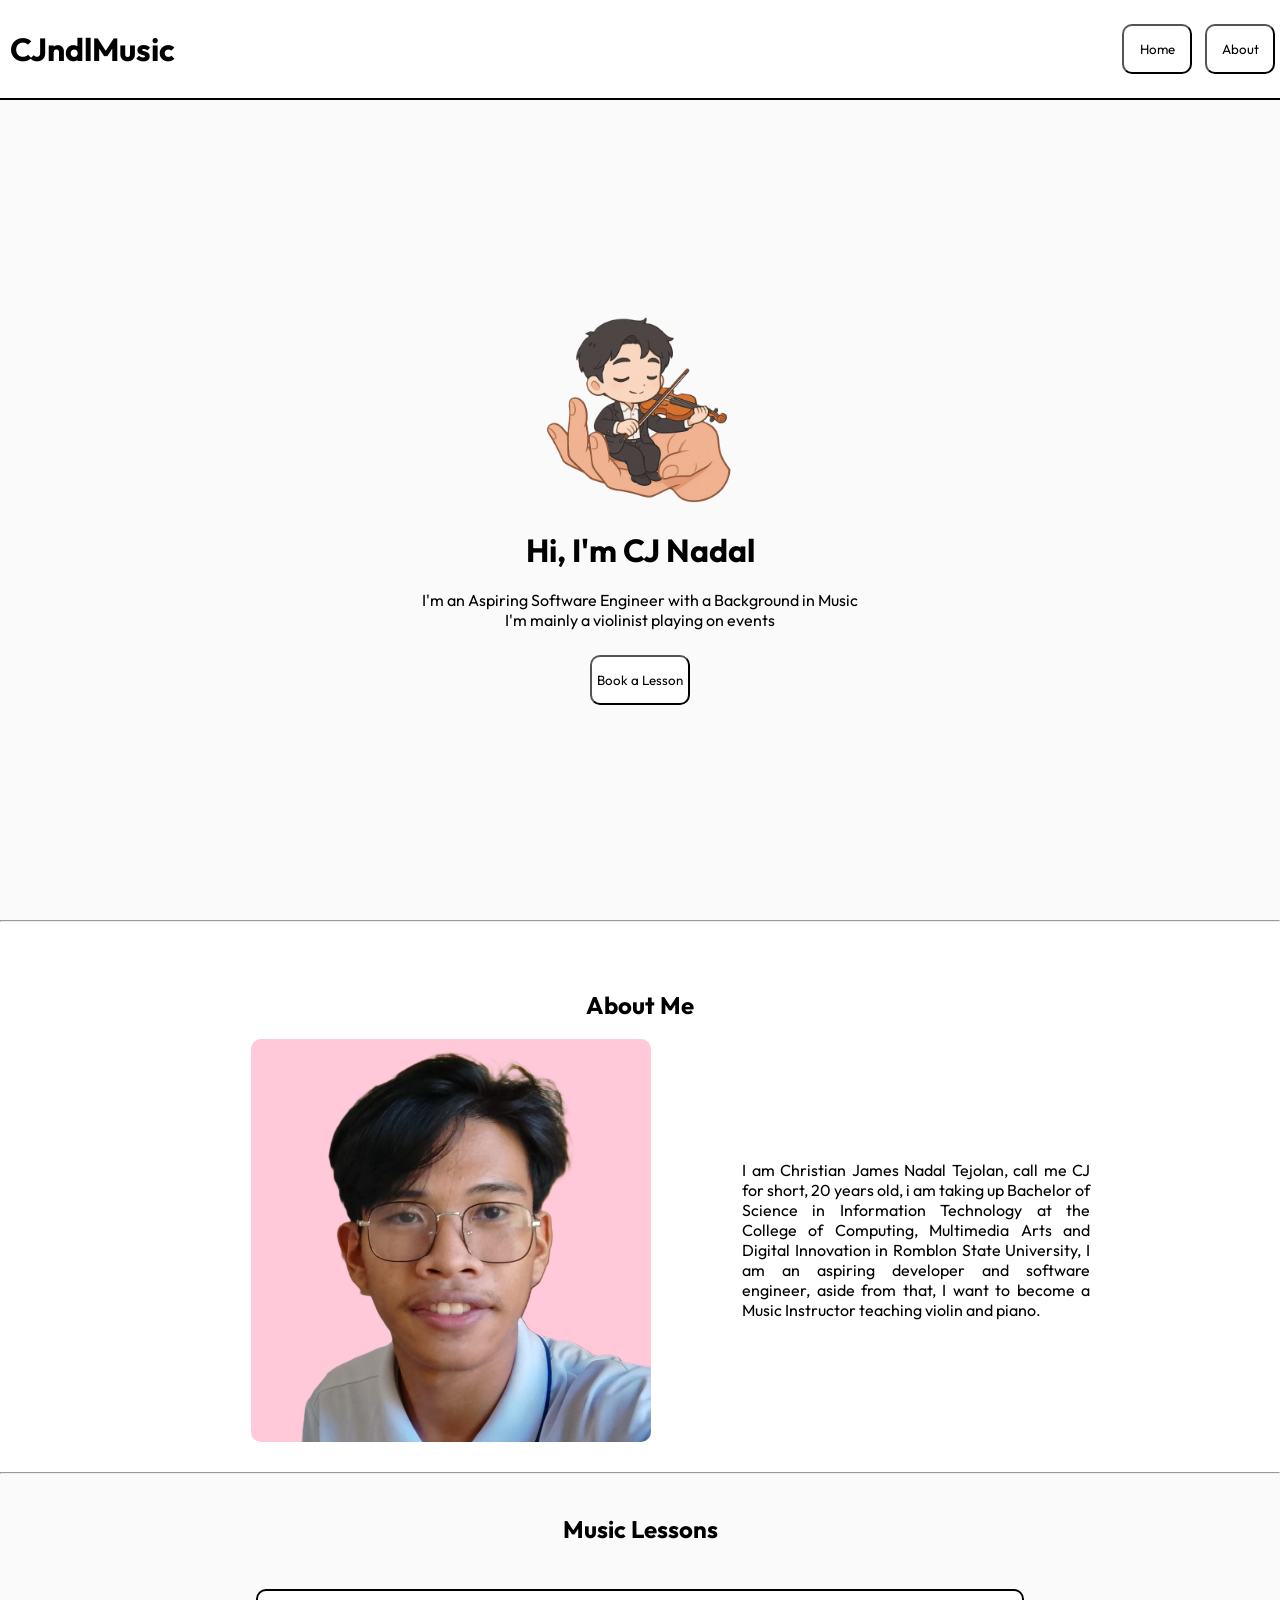
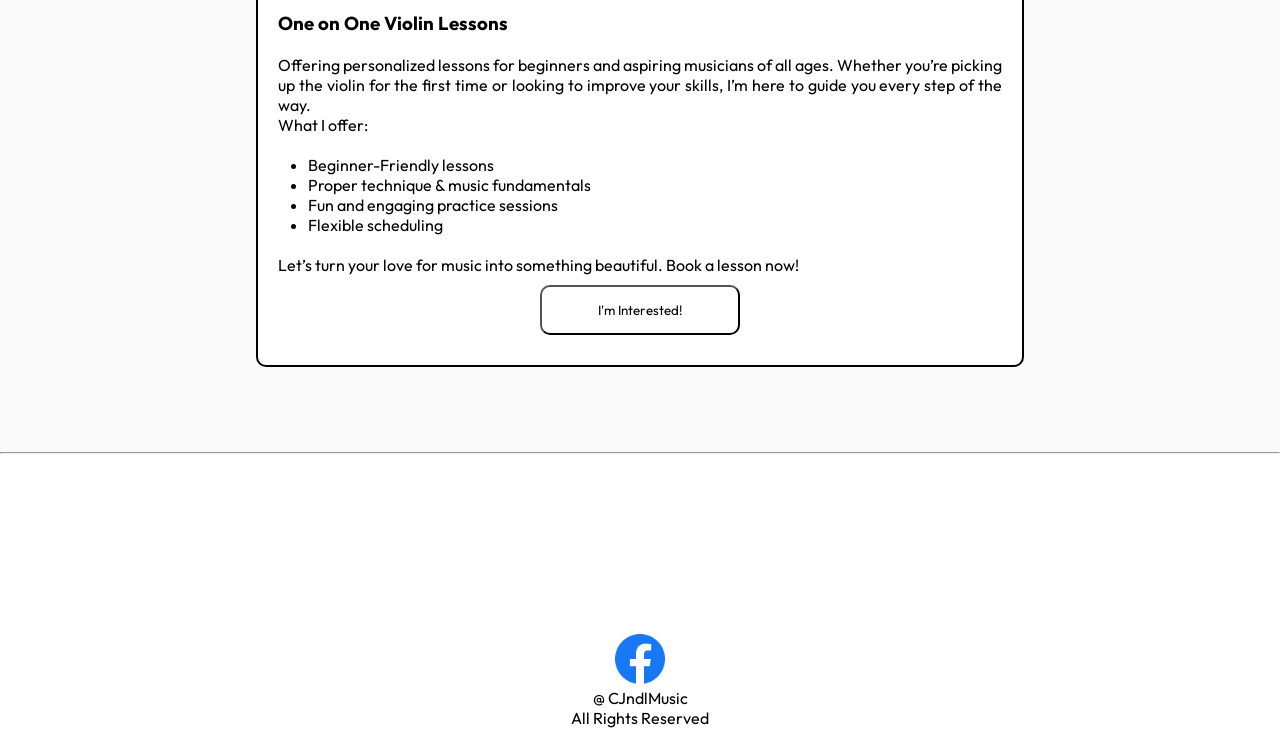
==== index.html @ f6004ac4 "major update and changes to code" ====
<!DOCTYPE html>
<html lang="en">

<head>
    <meta charset="UTF-8">
    <meta name="viewport" content="width=device-width, initial-scale=1.0">
    <link rel="preconnect" href="https://fonts.googleapis.com">
    <link rel="preconnect" href="https://fonts.gstatic.com" crossorigin>
    <link href="https://fonts.googleapis.com/css2?family=Outfit:wght@100..900&family=Walter+Turncoat&display=swap"
        rel="stylesheet">
    <link rel="icon" href="images/violinist.png">
    <title>cjndlmusic</title>
</head>
<!-- PAGE STYLE SECTION -->
<style>
    * {
        font-family: "Outfit", sans-serif;
        font-optical-sizing: auto;
        font-weight: 10px;
        font-style: normal;
        margin: 0;
        padding: 0;
        box-sizing: border-box;
    }

    header {
        background-color: white;
        width: 100%;
        height: 100px;
        top: 0;
        left: 0;
        right: 0;
        z-index: 1000;
        border-bottom: solid 2px;
        display: flex;
        align-items: center;
        justify-content: space-between;
        position: sticky;
    }

    header h1 {
        margin-left: 10px;
    }

    nav button {
        margin-right: 20px;
    }

    a {
        text-decoration: none;
    }

    main {
        background-color: rgb(250, 250, 250);
        width: 100%;
        height: calc(100vh - 80px);
        display: grid;
        place-items: center;
        position: sticky;
    }

    .hero {
        text-align: center;
        display: flex;
        flex-direction: column;
        gap: 20px;
        align-items: center;
    }

    .image {
        width: 200px;
        height: 200px;
        margin: auto;
        transition: ease-in-out 0.3s;
    }

    #lessonbtn {
        background-color: white;
        width: 100px;
        height: 50px;
        margin: 5px;
        border-radius: 10px;
        cursor: pointer;
        transition: ease-in-out 0.3s;
    }

    #lessonbtn:hover {
        background-color: burlywood;
        transform: translateY(-5px);
    }

    .about {
        background-color: white;
        margin: auto;
        width: 100%;
        gap: 20px;
        padding: 20px;
        padding-bottom: 30px;
        position: sticky;
    }

    .panels {
        display: grid;
        grid-template-columns: minmax(280px, 1.2fr) minmax(220px, 0.8fr);
        align-items: center;
        justify-content: space-around;
        margin: 0 auto;
        gap: 30px;
        width: min(100%, 900px);
        max-width: 900px;
        height: auto;
    }

    .panel_left {
        background-color: rgb(255, 255, 255);
        width: 100%;
        max-width: 400px;
        justify-self: center;
    }

    .second_pfp {
        display: block;
        width: 100%;
        max-width: 400px;
        height: auto;
        justify-content: center;
        border-radius: 10px;
    }

    #second_pfp {
        transition: ease-in-out 0.5s;
    }

    .panel_right {
        background-color: rgb(255, 255, 255);
        width: 100%;
        max-width: 400px;
        height: auto;
        text-align: justify;
    }

    #bookLesson {
        background-color: rgb(250, 250, 250);
        margin: auto;
        width: 100%;
        height: auto;
        position: sticky;
        padding: 40px;
    }

    .lessonpanel {
        background-color: rgb(255, 255, 255);
        border: solid 2px;
        border-radius: 10px;
        width: 60vw;
        padding: 20px;
        margin: 5vh auto;
    }

    input {
        width: 100%;
        height: 30px;
        margin: 0px 0px 20px 0px;
        border-radius: 5px;
    }

    select {
        width: 100%;
        height: 30px;
        margin: 0px 0px 20px 0px;
        border-radius: 5px;
    }

    #applybtn {
        background-color: white;
        width: 200px;
        height: 50px;
        margin: 10px;
        border-radius: 10px;
        cursor: pointer;
        transition: ease-in-out 0.3s;
    }

    #applybtn:hover {
        background-color: burlywood;
        transform: translateY(-5px);
    }

    .navbtns, .formBtns {
        background-color: white;
        width: 70px;
        height: 50px;
        margin: 5px;
        border-radius: 10px;
        cursor: pointer;
        transition: ease-in-out 0.3s;
    }

    .navbtns:hover, .formBtns:hover {
        background-color: burlywood;
        transform: translateY(-5px);
    }

    #enrollForm {
        margin: 10vh auto;
        width: 330px;
        border: none;
        border-radius: 10px;
        padding: 20px;
    }

    footer {
        background-color: white;
        width: 100%;
        height: 300px;
        position: sticky;
        padding-top: 180px;
    }
</style>
<!-- END OF PAGE STYLE SECTION -->

<body id="main">
    <header>
        <h1 onclick="scrollToSection('main')" style="cursor: pointer;">CJndlMusic</h1>
        <nav>
            <button class="navbtns" onclick="scrollToSection('main')">
                Home
            </button>
            <button class="navbtns" onclick="scrollToSection('about')">
                About
            </button>
        </nav>
    </header>
    <main>
        <div class="hero">
            <img src="images/violinist.png" alt="pfp" class="image" id="pfp">
            <h1>Hi, I'm CJ Nadal</h1>
            <p>I'm an Aspiring Software Engineer with a Background in Music <br> I'm mainly a violinist playing on
                events</p>
            <button id="lessonbtn" onclick="scrollToSection('bookLesson')">Book a Lesson</button>
        </div>
    </main>
    <hr>
    <section class="about" id="about">
        <center>
            <h1 style="margin: 0.5in 0in 0.2in 0in; text-align:center;">About Me</h1>
            <div class="panels">
                <div class="panel_left">
                    <img src="" alt="pfp" id="second_pfp" class="second_pfp">
                </div>
                <div class="panel_right">
                    <p>
                        I am Christian James Nadal Tejolan, call me CJ for short, 20 years old, i am taking up Bachelor
                        of
                        Science in Information Technology at the College of Computing, Multimedia Arts and Digital
                        Innovation
                        in Romblon State University, I am an aspiring
                        developer and software engineer, aside from that, I want to become a Music Instructor teaching
                        violin and piano.
                    </p>
                </div>
            </div>
        </center>
    </section>
    <hr>
    <section id="bookLesson">
        <h1 style="text-align:center; margin-bottom: 20px;">Music Lessons</h1>
        <div class="lessonpanel">
            <h3>One on One Violin Lessons</h3> <br>
            <p style="text-align: justify;">Offering personalized lessons for beginners and aspiring musicians
                of
                all ages. Whether you’re picking up the violin for the first time or looking to improve your
                skills,
                I’m here to guide you every step of the way.</p>
            <p>What I offer:</p> <br>
            <ul style="margin-left: 30px;">
                <li>Beginner-Friendly lessons</li>
                <li>Proper technique & music fundamentals</li>
                <li>Fun and engaging practice sessions</li>
                <li>Flexible scheduling</li>
            </ul> <br>
            <p>Let’s turn your love for music into something beautiful. Book a lesson now!</p>
            <center>
                <button id="applybtn" onclick="openDialog('enrollForm')">I'm Interested!</button>
            </center>
        </div>
    </section>
    <hr>
    <footer>
        <center>
            <a href="https://www.facebook.com/cjn4d4l" target="_blank"><img src="images/facebook.png" alt="facebook"
                    style="width: 50px;"></a>
            <p id="footerCreds">@ CJndlMusic <br> All Rights Reserved</p>
        </center>
    </footer>
    <dialog id="enrollForm">
        <center>
            <h3>Student Details</h3> <br>
            <label for="student_name">Student's Name</label> <br>
            <input type="text" name="student_name" id="student_name" placeholder="Students Fullname" required>
            <br>
            <p style="color: red;" id="errorMessName"></p> <br>
            <label for="student_gmail">Gmail Address</label> <br>
            <input type="gmail" name="student_gmail" id="student_gmail" placeholder="example@gmail.com" required> <br>
            <p id="errorMessGmail" style="color: red;"></p>
            <label for="instrument">Select Instrument</label> <br>
            <select name="instrument" id="instrument">
                <option value="Violin" default>Violin</option>
                <option value="Piano">Piano</option>
            </select> <br>
            <label for="level">Select Level</label> <br>
            <select name="level" id="level">
                <option value="Beginner" default>Beginner</option>
                <option value="Intermediete">Intermediete</option>
            </select> <br>
            <button class="formBtns" onclick="closeDialog('enrollForm')">Cancel</button>
            <button class="formBtns" id="submitForm">Submit</button>
            <p id="response"></p>
        </center>
    </dialog>
    <script src="index.js"></script>
</body>

</html>
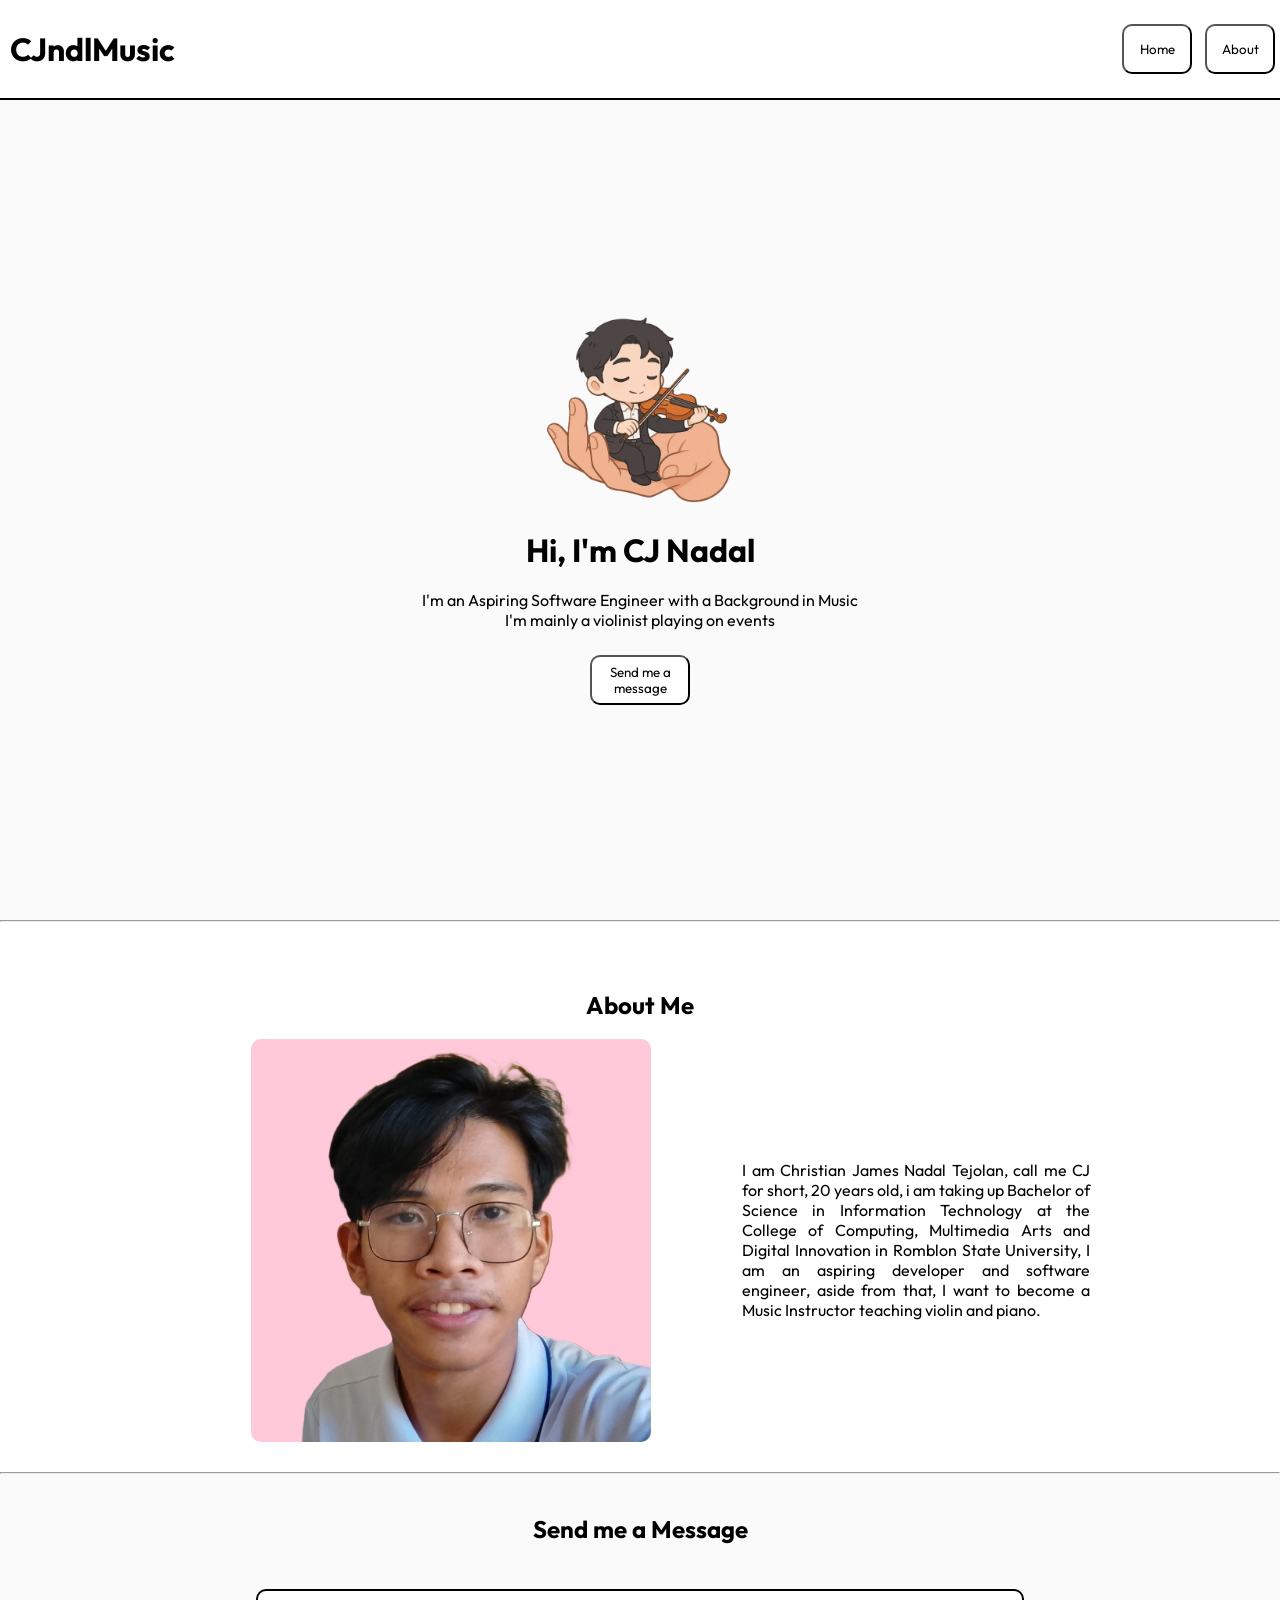
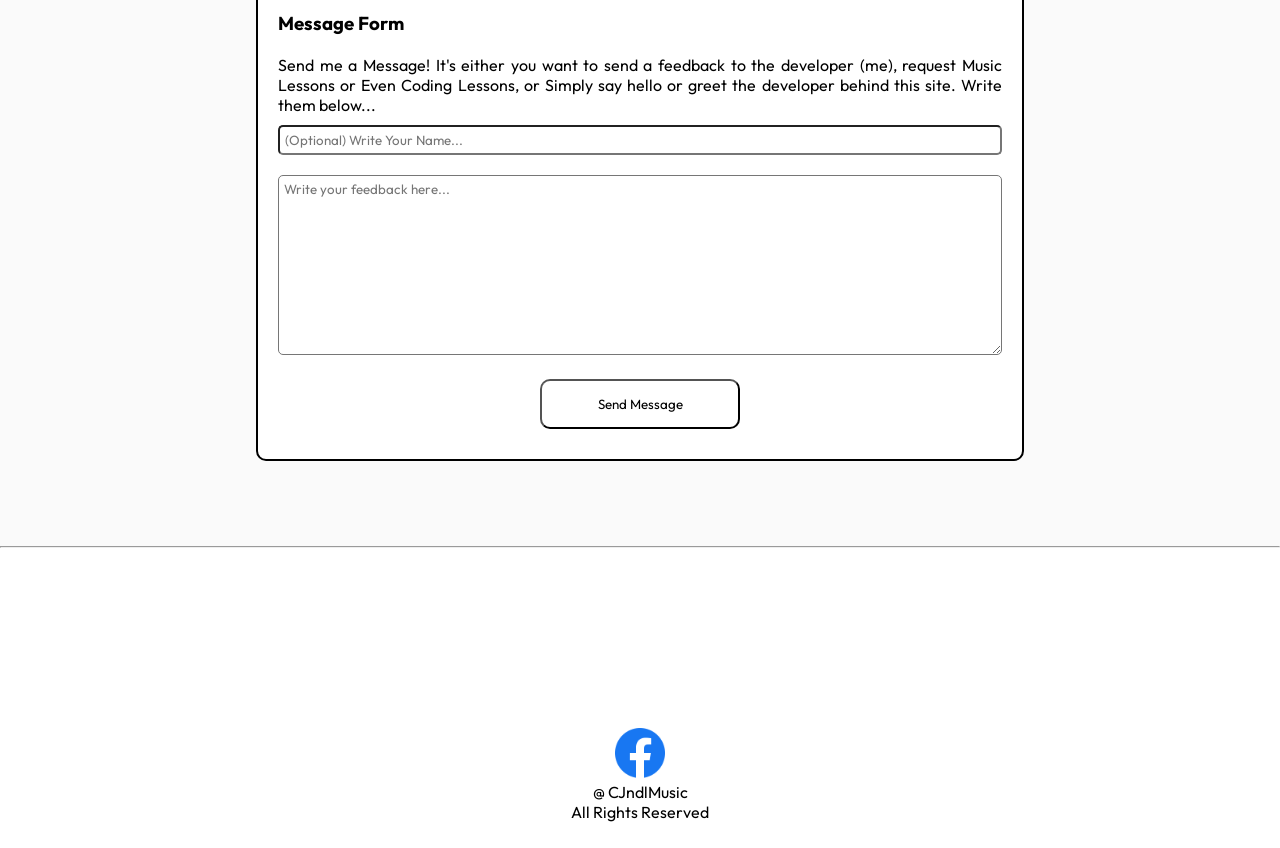
==== commit 73d4fffe: "major changes in codebase, remove book lesson feature" ====
--- a/index.html
+++ b/index.html
@@ -103,7 +103,7 @@
         display: grid;
         grid-template-columns: minmax(280px, 1.2fr) minmax(220px, 0.8fr);
         align-items: center;
-        justify-content: space-around;
+        justify-content: center;
         margin: 0 auto;
         gap: 30px;
         width: min(100%, 900px);
@@ -158,9 +158,10 @@
     }
 
     input {
+        padding: 5px;
         width: 100%;
         height: 30px;
-        margin: 0px 0px 20px 0px;
+        margin: 10px 0px 10px 0px;
         border-radius: 5px;
     }
 
@@ -215,6 +216,15 @@
         height: 300px;
         position: sticky;
         padding-top: 180px;
+    }
+
+    textarea {
+        padding: 5px;
+        width: 100%;
+        height: 20vh;
+        margin: 10px 0px 10px 0px;
+        border-radius: 5px;
+        resize: vertical;
     }
 </style>
 <!-- END OF PAGE STYLE SECTION -->
@@ -237,7 +247,7 @@
             <h1>Hi, I'm CJ Nadal</h1>
             <p>I'm an Aspiring Software Engineer with a Background in Music <br> I'm mainly a violinist playing on
                 events</p>
-            <button id="lessonbtn" onclick="scrollToSection('bookLesson')">Book a Lesson</button>
+            <button id="lessonbtn" onclick="scrollToSection('bookLesson')">Send me a message</button>
         </div>
     </main>
     <hr>
@@ -264,25 +274,19 @@
     </section>
     <hr>
     <section id="bookLesson">
-        <h1 style="text-align:center; margin-bottom: 20px;">Music Lessons</h1>
+        <h1 style="text-align:center; margin-bottom: 20px;">Send me a Message</h1>
         <div class="lessonpanel">
-            <h3>One on One Violin Lessons</h3> <br>
-            <p style="text-align: justify;">Offering personalized lessons for beginners and aspiring musicians
-                of
-                all ages. Whether you’re picking up the violin for the first time or looking to improve your
-                skills,
-                I’m here to guide you every step of the way.</p>
-            <p>What I offer:</p> <br>
-            <ul style="margin-left: 30px;">
-                <li>Beginner-Friendly lessons</li>
-                <li>Proper technique & music fundamentals</li>
-                <li>Fun and engaging practice sessions</li>
-                <li>Flexible scheduling</li>
-            </ul> <br>
-            <p>Let’s turn your love for music into something beautiful. Book a lesson now!</p>
+            <h3>Message Form</h3> <br>
+            <p style="text-align: justify;">Send me a Message! It's either you want to send a
+                feedback to the developer (me), request Music Lessons or Even Coding Lessons,
+                or Simply say hello or greet the developer behind this site. Write them below...
+            </p>
+            <input type="text" id="sender" placeholder="(Optional) Write Your Name...">
+            <textarea id="content" placeholder="Write your feedback here..."></textarea>
             <center>
-                <button id="applybtn" onclick="openDialog('enrollForm')">I'm Interested!</button>
+                <button id="applybtn">Send Message</button>
             </center>
+            <p id="message"></p>
         </div>
     </section>
     <hr>
@@ -293,31 +297,6 @@
             <p id="footerCreds">@ CJndlMusic <br> All Rights Reserved</p>
         </center>
     </footer>
-    <dialog id="enrollForm">
-        <center>
-            <h3>Student Details</h3> <br>
-            <label for="student_name">Student's Name</label> <br>
-            <input type="text" name="student_name" id="student_name" placeholder="Students Fullname" required>
-            <br>
-            <p style="color: red;" id="errorMessName"></p> <br>
-            <label for="student_gmail">Gmail Address</label> <br>
-            <input type="gmail" name="student_gmail" id="student_gmail" placeholder="example@gmail.com" required> <br>
-            <p id="errorMessGmail" style="color: red;"></p>
-            <label for="instrument">Select Instrument</label> <br>
-            <select name="instrument" id="instrument">
-                <option value="Violin" default>Violin</option>
-                <option value="Piano">Piano</option>
-            </select> <br>
-            <label for="level">Select Level</label> <br>
-            <select name="level" id="level">
-                <option value="Beginner" default>Beginner</option>
-                <option value="Intermediete">Intermediete</option>
-            </select> <br>
-            <button class="formBtns" onclick="closeDialog('enrollForm')">Cancel</button>
-            <button class="formBtns" id="submitForm">Submit</button>
-            <p id="response"></p>
-        </center>
-    </dialog>
     <script src="index.js"></script>
 </body>
 
